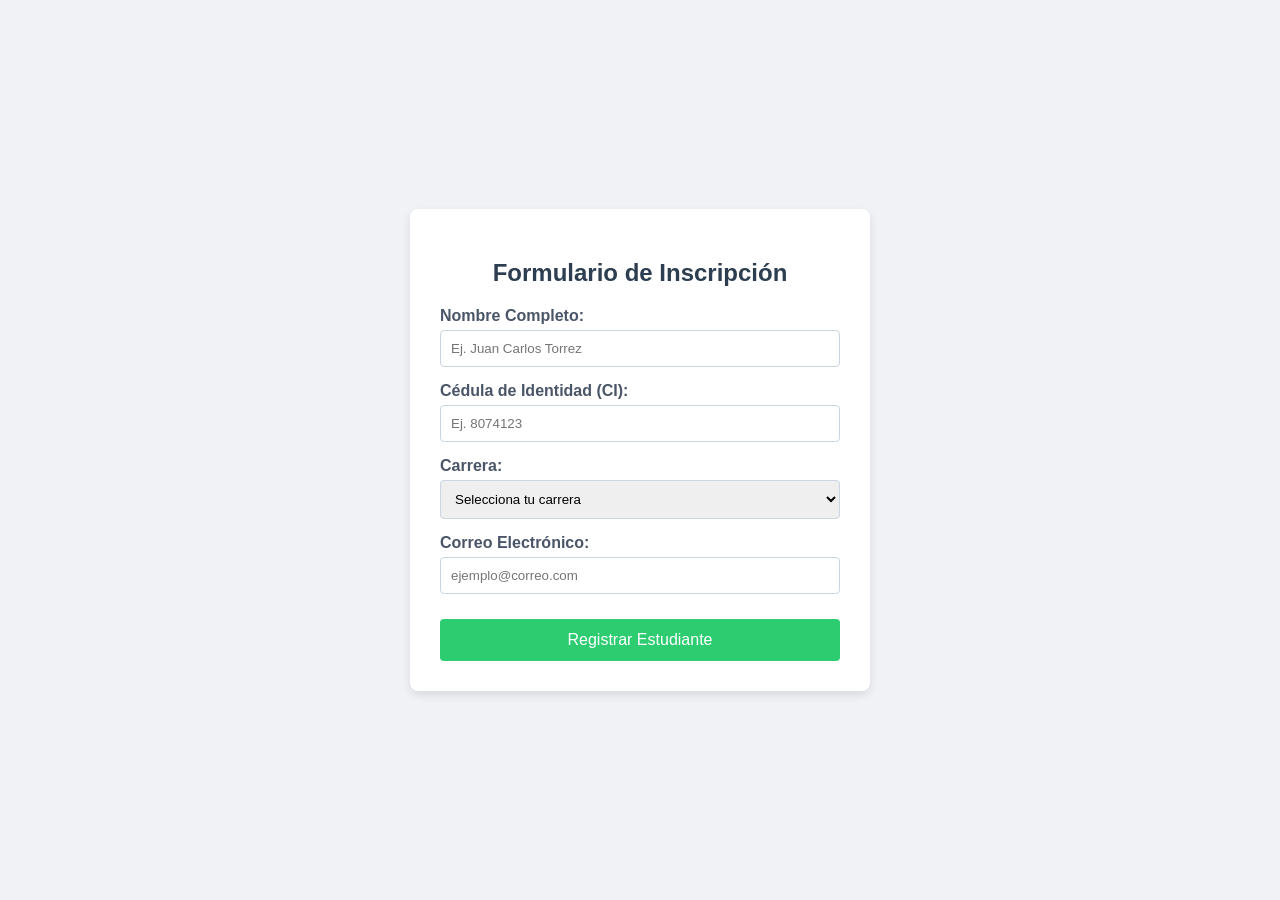
==== login/registro/registro.html @ 1a8834a8 "feat: crear formulario de registro de estudiantes" ====
<!DOCTYPE html>
<html lang="es">
<head>
    <meta charset="UTF-8">
    <title>Formulario de Registro</title>
    <link rel="stylesheet" href="registro.css">
</head>
<body>
    <div class="form-container">
        <h2>Formulario de Inscripción</h2>
        <form id="registroForm">
            
            <div class="form-group">
                <label for="nombre">Nombre Completo:</label>
                <input type="text" id="nombre" required placeholder="Ej. Juan Carlos Torrez">
            </div>

            <div class="form-group">
                <label for="ci">Cédula de Identidad (CI):</label>
                <input type="text" id="ci" required placeholder="Ej. 8074123">
            </div>

            <div class="form-group">
                <label for="carrera">Carrera:</label>
                <select id="carrera" required>
                    <option value="" disabled selected>Selecciona tu carrera</option>
                    <option value="sistemas">Ingeniería de Sistemas</option>
                    <option value="datos">Ciencia de Datos</option>
                    <option value="informatica">Informática</option>
                </select>
            </div>

            <div class="form-group">
                <label for="correo">Correo Electrónico:</label>
                <input type="email" id="correo" required placeholder="ejemplo@correo.com">
            </div>

            <button type="submit" class="btn-submit">Registrar Estudiante</button>
        </form>
        <div id="mensajeExito" class="hidden alert"></div>
    </div>
    <script src="registro.js"></script>
</body>
</html>
---- login/registro/registro.css ----
body {
    font-family: Arial, sans-serif;
    background-color: #f0f2f5;
    display: flex;
    justify-content: center;
    align-items: center;
    height: 100vh;
    margin: 0;
}
.form-container {
    background: white;
    padding: 30px;
    border-radius: 8px;
    box-shadow: 0 4px 10px rgba(0,0,0,0.1);
    width: 400px;
}
h2 {
    margin-bottom: 20px;
    color: #2c3e50;
    text-align: center;
}
.form-group {
    margin-bottom: 15px;
}
label {
    display: block;
    margin-bottom: 5px;
    font-weight: bold;
    color: #4a5568;
}
input, select {
    width: 100%;
    padding: 10px;
    border: 1px solid #cbd5e1;
    border-radius: 4px;
    box-sizing: border-box;
}
input:focus, select:focus {
    outline: none;
    border-color: #3498db;
}
.btn-submit {
    width: 100%;
    padding: 12px;
    background-color: #2ecc71;
    color: white;
    border: none;
    border-radius: 4px;
    font-size: 16px;
    cursor: pointer;
    margin-top: 10px;
}
.btn-submit:hover {
    background-color: #27ae60;
}
.alert {
    margin-top: 15px;
    padding: 10px;
    border-radius: 4px;
    text-align: center;
    font-weight: bold;
    background-color: #d4edda;
    color: #155724;
}
.hidden {
    display: none;
}
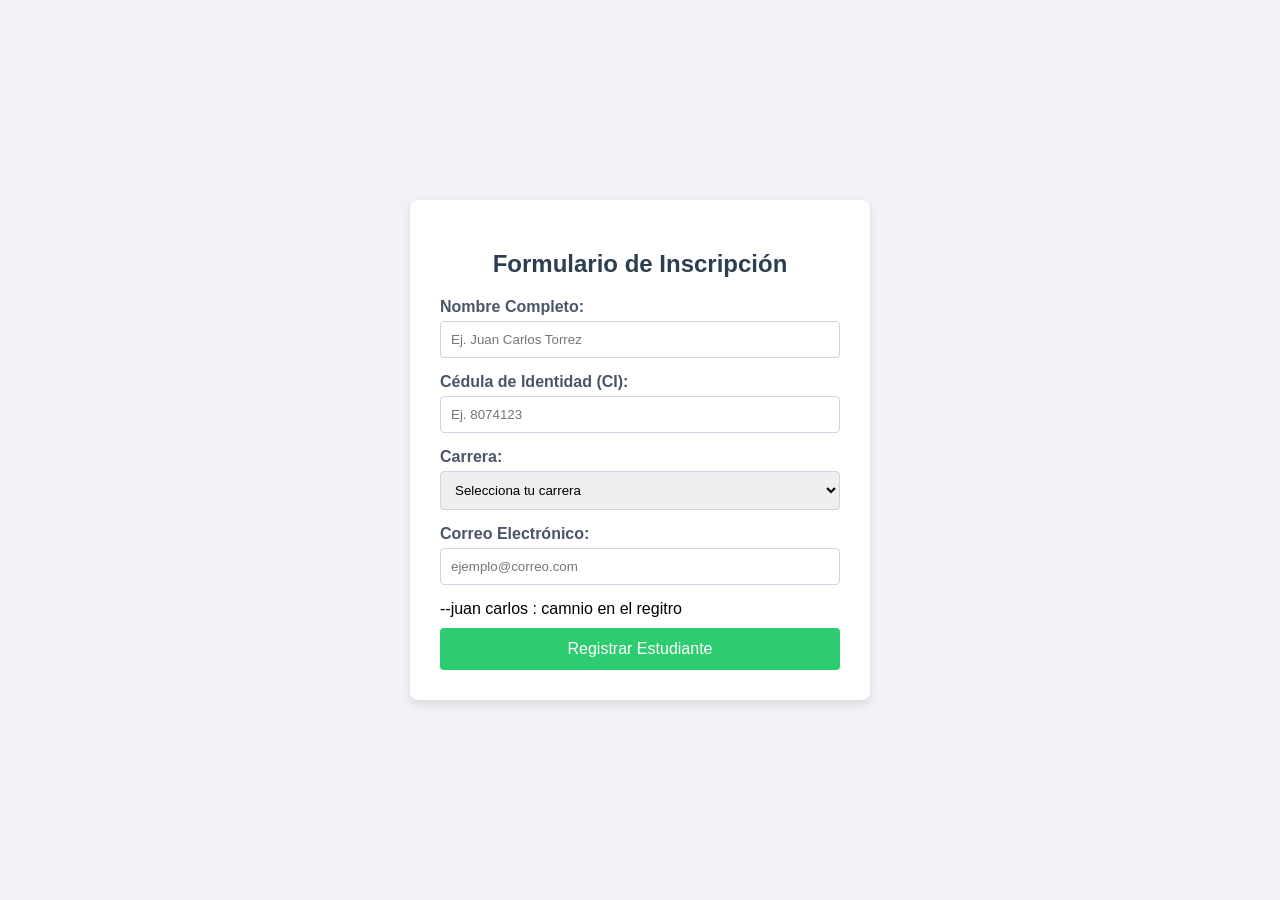
==== commit 9133f7a0: "fix: cambio en el codigo de registro" ====
--- a/login/registro/registro.html
+++ b/login/registro/registro.html
@@ -1,3 +1,4 @@
+
 <!DOCTYPE html>
 <html lang="es">
 <head>
@@ -34,7 +35,7 @@
                 <label for="correo">Correo Electrónico:</label>
                 <input type="email" id="correo" required placeholder="ejemplo@correo.com">
             </div>
-
+--juan carlos : camnio en el regitro
             <button type="submit" class="btn-submit">Registrar Estudiante</button>
         </form>
         <div id="mensajeExito" class="hidden alert"></div>
@@ -42,3 +43,4 @@
     <script src="registro.js"></script>
 </body>
 </html>
+
